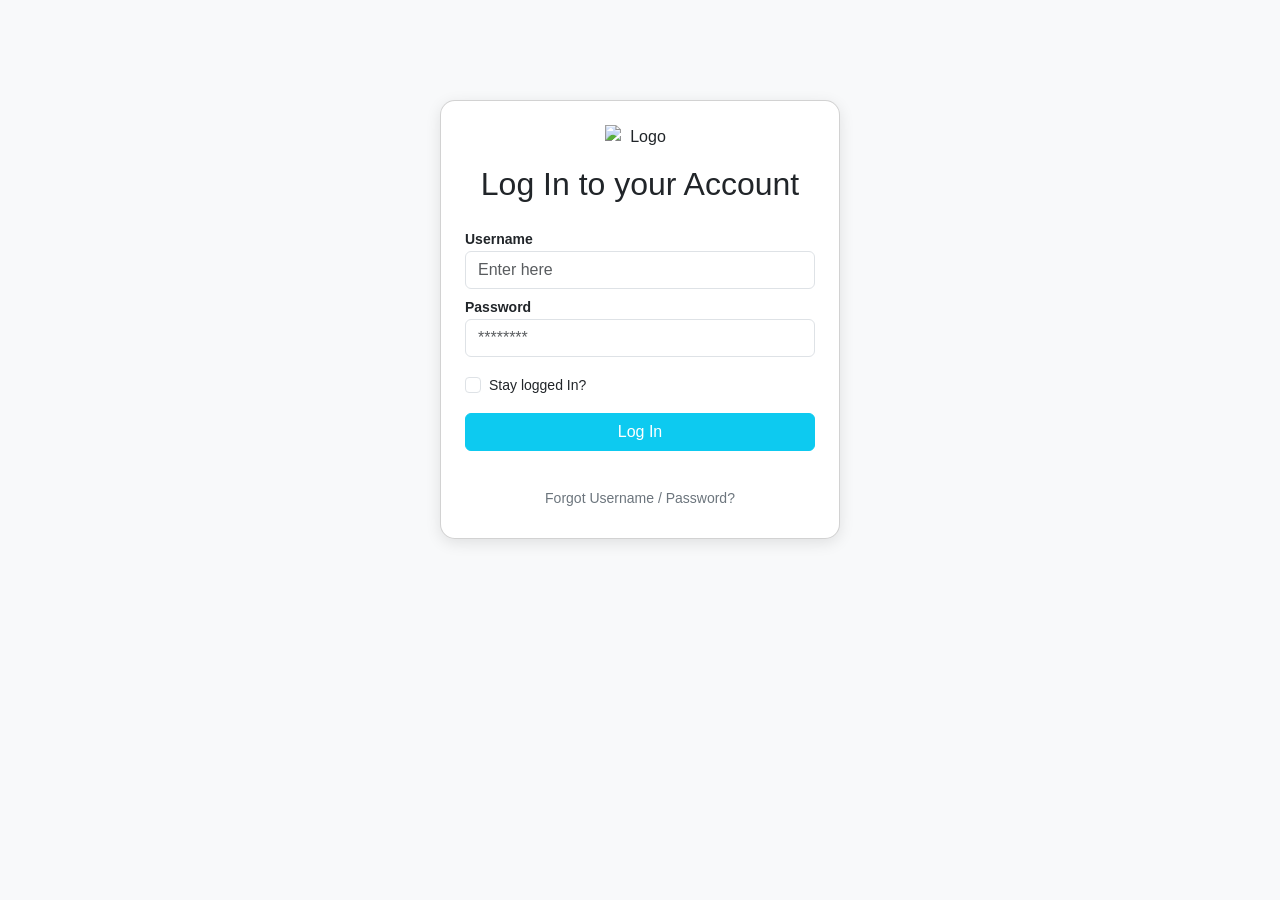
==== index.html @ a760d409 "Add files via upload" ====
<!DOCTYPE html>
<html lang="en">
<head>
    <meta charset="UTF-8">
    <title>Student Portal Login</title>
    <link href="https://cdn.jsdelivr.net/npm/bootstrap@5.3.0/dist/css/bootstrap.min.css" rel="stylesheet">
    <link rel="stylesheet" href="style.css">
</head>
<body class="bg-light">
    <div class="container">
    <div class="card login-card p-4 text-center">
    <img src="https://images.squarespace-cdn.com/content/v1/664c7ae50eea9c731b37e817/8b5611eb-ff3a-407f-9adc-e116a23373fc/OBMC+LOGO+2024-04.png" alt="Logo" width="70" class="mx-auto mb-3">
    <h2>Log In to your Account</h2>
    <div class="text-start mt-3">
    <label class="small fw-bold">Username</label>
    <input type="text" id="username" class="form-control" placeholder="Enter here">
    <label class="small fw-bold mt-2">Password</label>
    <input type="password" id="password" class="form-control" placeholder="********">
    </div>
    <div class="form-check text-start my-3">
    <input type="checkbox" class="form-check-input" id="stay">
    <label class="form-check-label small" for="stay">Stay logged In?</label>
    </div>
    <button id="loginBtn" onclick="checkLogin()" class="btn btn-info w-100 text-white">Log In</button>
    <p id="loginFeedback" class="text-danger small mt-2 fw-bold"></p>
    <a href="#" class="btn btn-link btn-sm mt-2 text-secondary text-decoration-none">Forgot Username / Password?</a>
    </div>
    </div>
    <script src="proj.js"></script>
</body>
</html>
---- style.css ----
body { font-family: 'Segoe UI', Tahoma, Geneva, Verdana, sans-serif; background-color: #ffffff; }
.sidebar { height: 100vh; width: 260px; position: fixed; background: #eeeeee; color: #000000; padding: 20px; }
.sidebar a { color: #4e4e4e; text-decoration: none; display: block; padding: 10px; border-radius: 5px; }
.sidebar a:hover, .sidebar a.active { background: #eeeeee; color: #0dcaf0; }
.main-content { margin-left: 260px; padding: 40px; width: calc(100% - 260px); color: #000000;}
.login-card { max-width: 400px; margin: 100px auto; border-radius: 15px; box-shadow: 0 4px 15px rgba(0,0,0,0.1); }
.subject-card { border-left: 5px solid #0dcaf0; transition: transform 0.2s; }
.subject-card:hover { transform: translateY(-5px); }
footer { font-size: 0.8rem; color: #687179; border-top: 1px solid #d9dee2; margin-top: 50px; padding-top: 10px; }
body {

background-image: url('https://images.squarespace-cdn.com/content/v1/664c7ae50eea9c731b37e817/38df9671-1633-4828-b705-5972dadf6a57/OBMC+Quadrangle+2.jpg'); 
background-size: cover;
background-position: center;
background-repeat: no-repeat;
background-attachment: fixed;
background-color: #f4f7f6;   
font-family: 'Segoe UI', Tahoma, Geneva, Verdana, sans-serif;
}
/*Background and the rest of the body
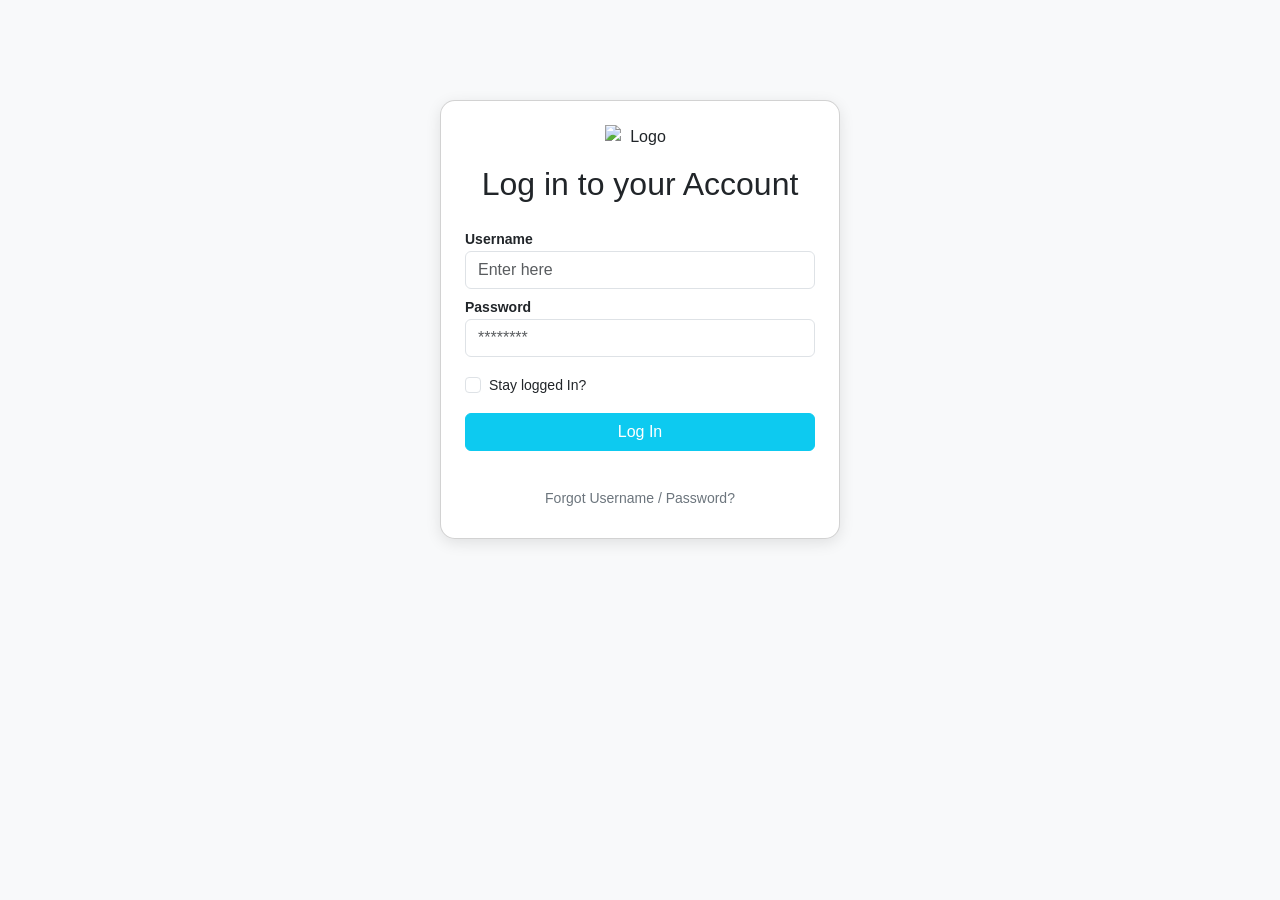
==== commit 9a14d2a2: "Update index.html" ====
--- a/index.html
+++ b/index.html
@@ -10,7 +10,7 @@
     <div class="container">
     <div class="card login-card p-4 text-center">
     <img src="https://images.squarespace-cdn.com/content/v1/664c7ae50eea9c731b37e817/8b5611eb-ff3a-407f-9adc-e116a23373fc/OBMC+LOGO+2024-04.png" alt="Logo" width="70" class="mx-auto mb-3">
-    <h2>Log In to your Account</h2>
+    <h2>Log in to your Account</h2>
     <div class="text-start mt-3">
     <label class="small fw-bold">Username</label>
     <input type="text" id="username" class="form-control" placeholder="Enter here">
@@ -28,4 +28,4 @@
     </div>
     <script src="proj.js"></script>
 </body>
-</html>+</html>
